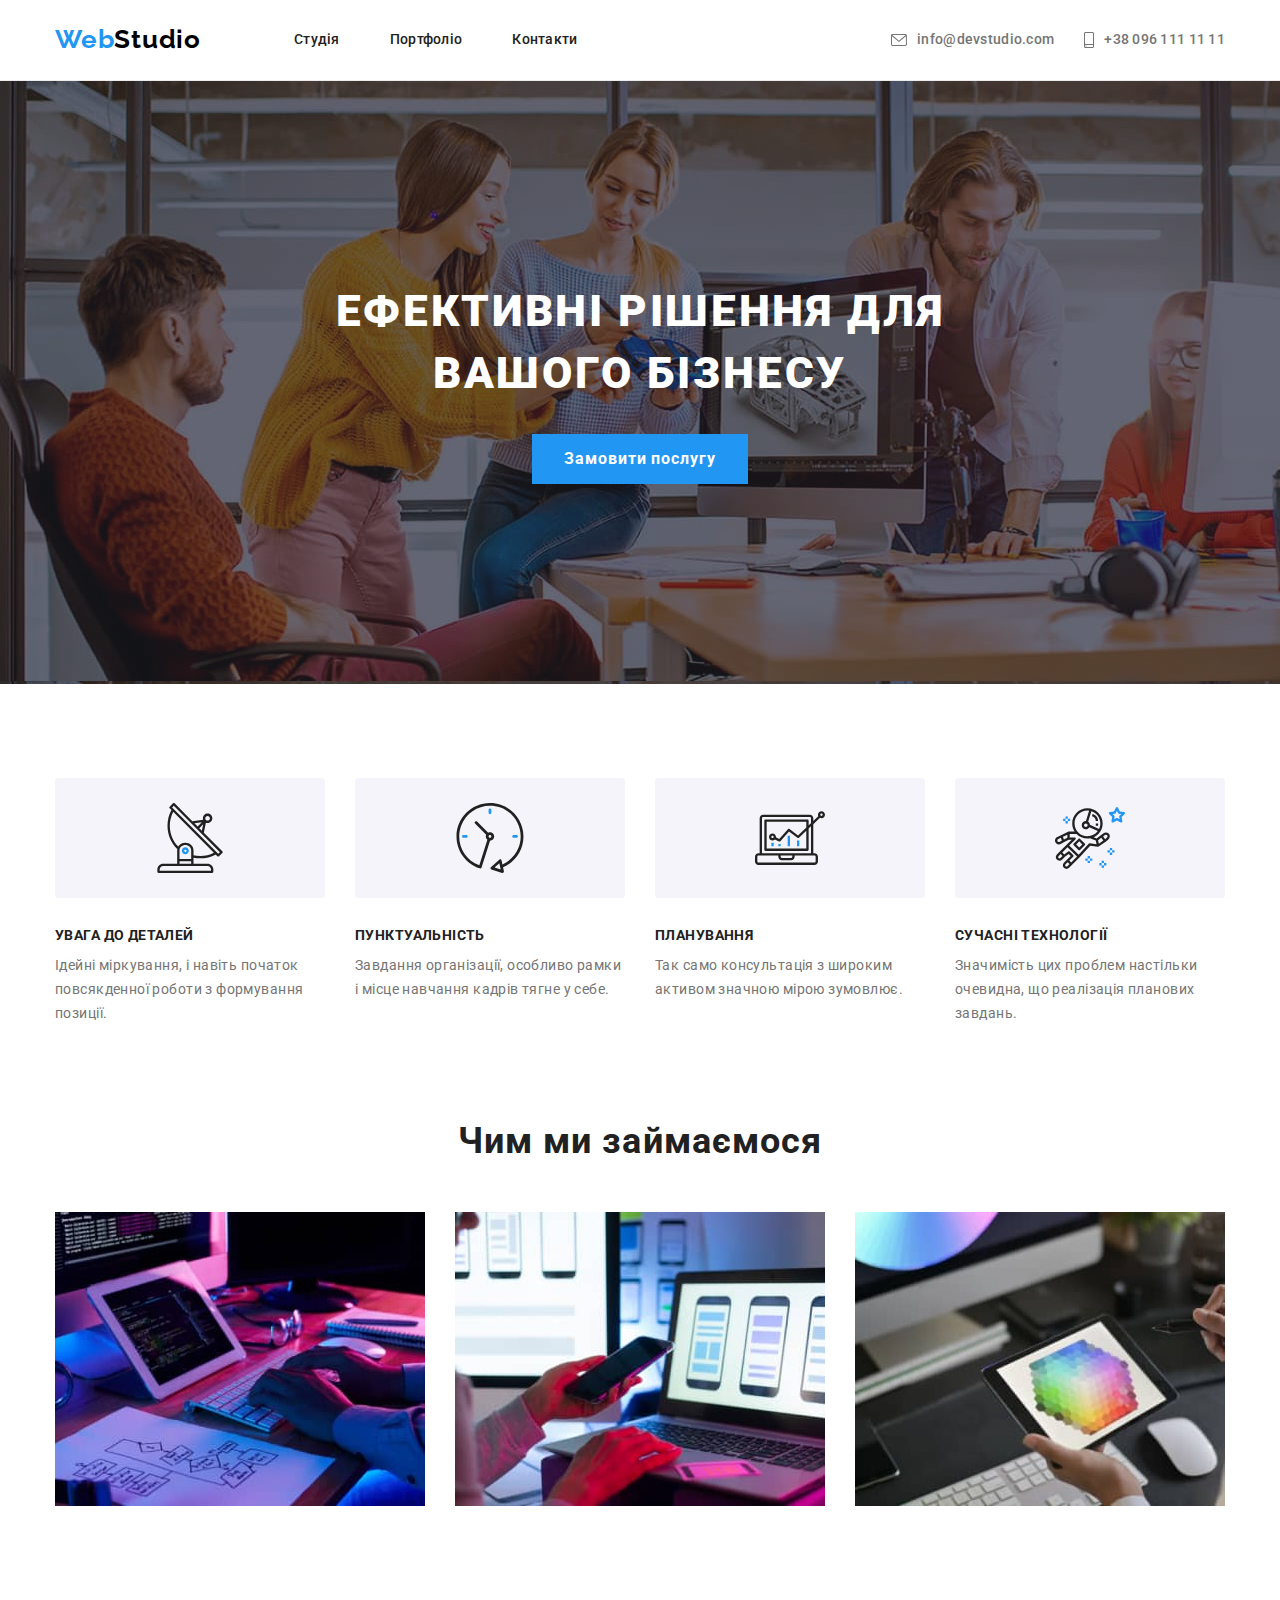
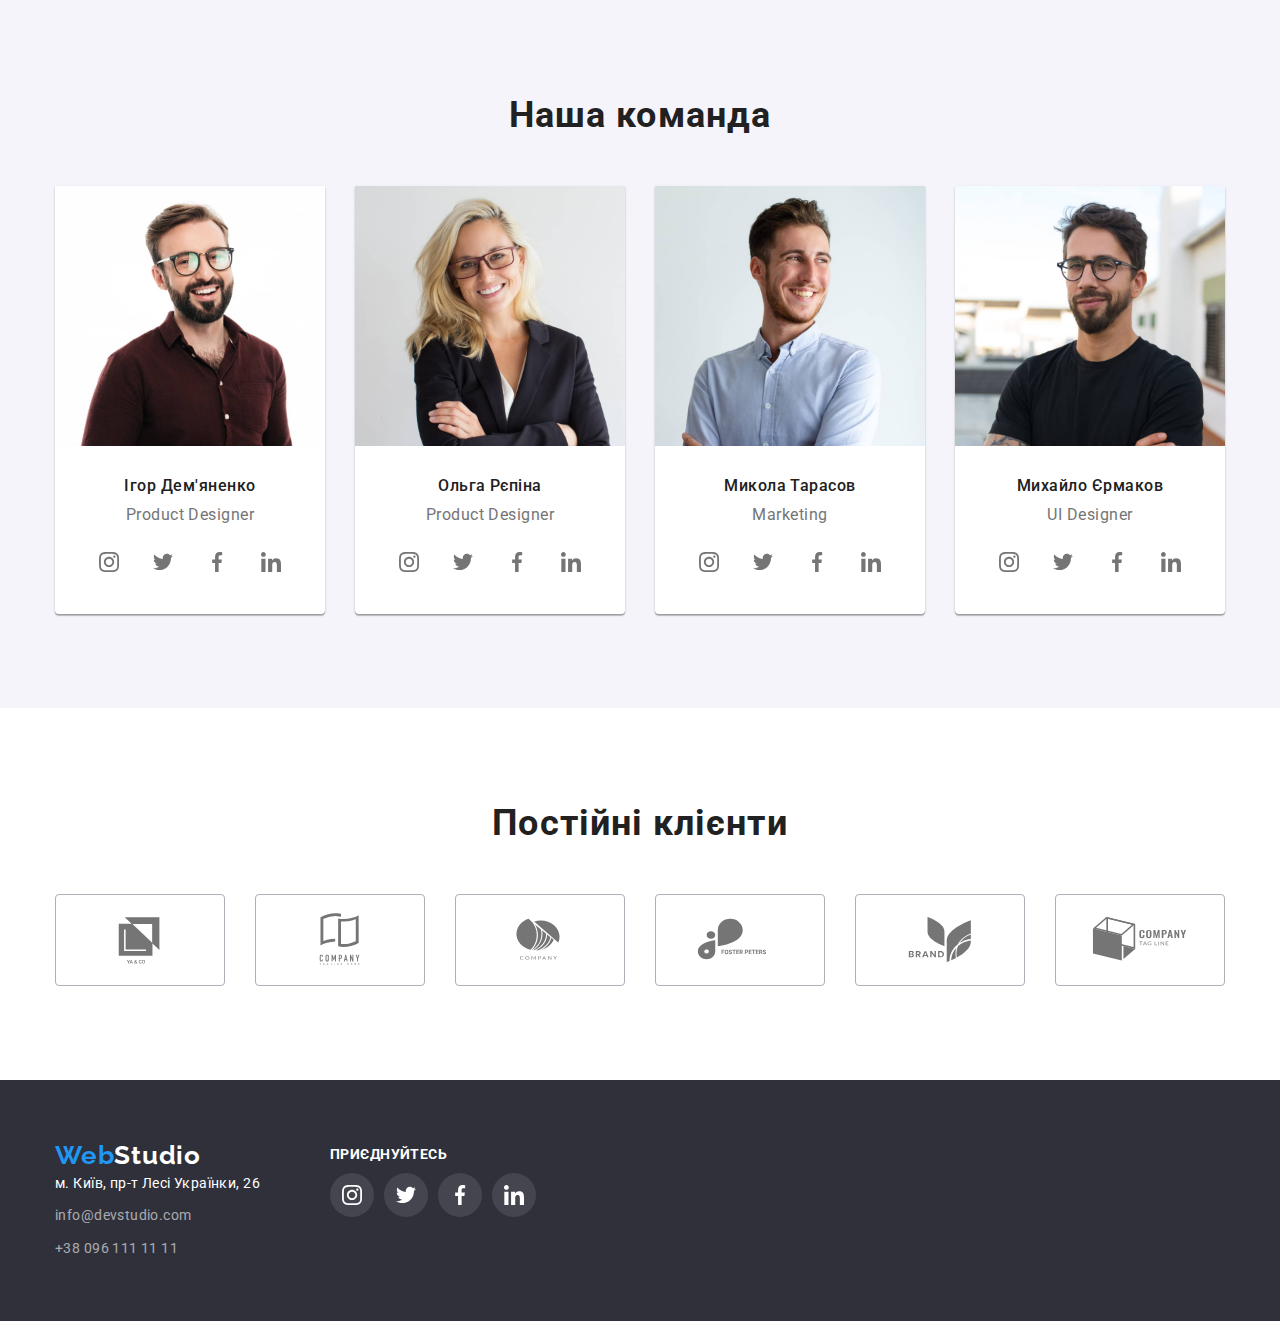
==== index.html @ 5d1fac94 "Added icons and background" ====
<!DOCTYPE html>
<html lang="uk">
<head>
    <meta charset="UTF-8">
    <meta http-equiv="X-UA-Compatible" content="IE=edge">
    <meta name="viewport" content="width=device-width, initial-scale=1.0">
    <title>WebStudio main</title>
    <link href="https://fonts.googleapis.com/css2?family=Raleway:wght@700&family=Roboto:wght@400;500;700;900&display=swap"
        rel="stylesheet">
        <link rel="stylesheet" href="https://cdn.jsdelivr.net/npm/modern-normalize@1.1.0/modern-normalize.min.css">
    <link rel="stylesheet" href="./css/styles.css">
</head>
<body>
    <!--Шапка-->
    <header class="page-header">
        <div class="conteiner">
            <nav class="navigation">
                <a class="logo-top" href="">Web<span class="logo-top-studio">Studio</span></a>
                <ul class="navigation-list">
                    <li class="navigation-item"><a class="navigation-item-link" href="./index.html">Студія</a></li>
                    <li class="navigation-item"><a class="navigation-item-link" href="./portfolio.html">Портфоліо</a></li>
                    <li class="navigation-item"><a class="navigation-item-link" href="">Контакти</a></li>
                </ul>
                <ul class="hdr-contacts">
                    <li class="hdr-contacts-itm">
                        <a class="hdr-contact-link" href="mailto:info@devstudio.com">info@devstudio.com
                            <svg class="hdr-contact-icon" width="16" height="12">
                                <use href="./images/icons.svg#icon-envelope"></use>
                            </svg>
                        </a>
                    </li>
                    <li class="hdr-contacts-itm">
                        <a class="hdr-contact-link" href="tel:+380961111111">+38 096 111 11 11
                            <svg class="hdr-contact-icon" width="10" height="16">
                                <use href="./images/icons.svg#icon-smartphone"></use>
                            </svg>
                        </a>
                    </li>
                </ul>
            </nav>
        </div>
    </header>
    <main>
        <!--Герой-->
        <section class="motto">
            <div class="conteiner">
                <h1 class="motto-text">Ефективні рішення для <br/> вашого бізнесу</h1>
                <button class="btn-modal-window" type="button">Замовити послугу</button>
            </div>
        </section>
        <section class="values section">
            <div class="conteiner">
                <h2 class="values-hdr visually-hidden">Цінності</h2>
                <ul class="values-list">
                    <li class="values-list-item">
                        <div class="value-list-icon-box">
                            <svg class="icon-antenna" width="70" height="70">
                                <use class="brrr" href="./images/icons.svg#icon-antenna"></use>
                            </svg>
                        </div>
                        <h3 class="value-name">УВАГА ДО ДЕТАЛЕЙ</h3>
                        <p class="value-description">
                            Ідейні міркування, і навіть початок повсякденної роботи з формування позиції.
                        </p>
                    </li>
                    <li class="values-list-item">
                        <div class="value-list-icon-box">
                            <svg class="icon-antenna" width="70" height="70">
                                <use class="brrr" href="./images/icons.svg#icon-clock"></use>
                            </svg>
                        </div>
                        <h3 class="value-name">ПУНКТУАЛЬНІСТЬ</h3>
                        <p class="value-description">
                            Завдання організації, особливо рамки і місце навчання кадрів тягне у себе.
                        </p>
                    </li>
                    <li class="values-list-item">
                        <div class="value-list-icon-box">
                            <svg class="icon-antenna" width="70" height="70">
                                <use class="brrr" href="./images/icons.svg#icon-diagram"></use>
                            </svg>
                        </div>
                        <h3 class="value-name">ПЛАНУВАННЯ</h3>
                        <p  class="value-description">
                            Так само консультація з широким активом значною мірою зумовлює.
                        </p>
                    </li>
                    <li class="values-list-item">
                        <div class="value-list-icon-box">
                            <svg class="icon-antenna" width="70" height="70">
                                <use class="brrr" href="./images/icons.svg#icon-astronaut"></use>
                            </svg>
                        </div>
                        <h3 class="value-name">СУЧАСНІ ТЕХНОЛОГІЇ</h3>
                        <p class="value-description">
                            Значимість цих проблем настільки очевидна, що реалізація планових завдань.
                        </p>
                    </li>
                </ul>
            </div>
        </section>
        <!--Чим займаємось-->
        <section class="directions section">
            <div class="conteiner">
                <h2 class="section-name">Чим ми займаємося</h2>
                <ul class="directions-list">
                    <li class="directions-list-item">
                        <img src="./images/box_1.jpg"  alt="руки набирають текст на клавіатурі">
                    </li>
                    <li class="directions-list-item">
                        <img src="./images/box_2.jpg"  alt="в одній руці телефон, інша рука обирає на комп'ютері пристрій длч синхронізації">
                    </li>
                    <li class="directions-list-item">
                        <img src="./images/box_3.jpg"  alt="планшет із кольоровою палітроюна фоні ПК">
                    </li>
                </ul>
            </div>
        </section>
        <!--Команда-->
        <section class="team section">
            <div class="conteiner">
                <h2 class="section-name">Наша команда</h2>
                <ul class="team-list">
                    <li class="team-member">
                        <img class="team-member-img" src="./images/portr_1.jpg" width="270" alt="фото сотрудника 1">
                        <div class="team-mamber-inf">
                            <h3 class="team-member-name">Ігор Дем'яненко</h3>
                            <p class="team-member-position" lang="en">Product Designer</p>
                        </div>
                        <ul class="socisl-link-list">
                            <li>
                                <a class="social-link" href=" ">
                                    <svg class="icon-social-link" width="20" height="20">
                                        <use href="./images/icons.svg#icon-instagram"></use>
                                    </svg>
                                </a>
                            </li>
                            <li>
                                <a class="social-link" href=" ">
                                    <svg class="icon-social-link" width="20" height="20">
                                        <use href="./images/icons.svg#icon-twitter"></use>
                                    </svg>
                                </a>
                            </li>
                            <li>
                                <a class="social-link" href=" ">
                                        <svg class="icon-social-link" width="20" height="20">
                                            <use href="./images/icons.svg#icon-facebook"></use>
                                    </svg>
                                </a>
                            </li>
                            <li>
                                <a class="social-link" href=" ">
                                        <svg class="icon-social-link" width="20" height="20">
                                        <use href="./images/icons.svg#icon-linkedin"></use>
                                    </svg>
                                </a>
                            </li>
                        </ul>
                    </li>
                    <li class="team-member">
                        <img class="team-member-img" src="./images/portr_2.jpg" width="270" alt="фото сотрудника 1">
                        <div class="team-mamber-inf">
                            <h3 class="team-member-name">Ольга Рєпіна</h3>
                            <p class="team-member-position" lang="en">Product Designer</p>
                        </div>
                        <ul class="socisl-link-list">
                            <li>
                                <a class="social-link" href=" ">
                                    <svg class="icon-social-link" width="20" height="20">
                                        <use href="./images/icons.svg#icon-instagram"></use>
                                    </svg>
                                </a>
                            </li>
                            <li>
                                <a class="social-link" href=" ">
                                    <svg class="icon-social-link" width="20" height="20">
                                        <use href="./images/icons.svg#icon-twitter"></use>
                                    </svg>
                                </a>
                            </li>
                            <li>
                                <a class="social-link" href=" ">
                                    <svg class="icon-social-link" width="20" height="20">
                                        <use href="./images/icons.svg#icon-facebook"></use>
                                    </svg>
                                </a>
                            </li>
                            <li>
                                <a class="social-link" href=" ">
                                    <svg class="icon-social-link" width="20" height="20">
                                        <use href="./images/icons.svg#icon-linkedin"></use>
                                    </svg>
                                </a>
                            </li>
                        </ul>
                    </li>
                    <li class="team-member">
                        <img class="team-member-img" src="./images/portr_3.jpg" width="270" alt="фото сотрудника 1">
                        <div class="team-mamber-inf">
                            <h3 class="team-member-name">Микола Тарасов</h3>
                            <p class="team-member-position" lang="en">Marketing</p>
                        </div>
                        <ul class="socisl-link-list">
                            <li>
                                <a class="social-link" href=" ">
                                    <svg class="icon-social-link" width="20" height="20">
                                        <use href="./images/icons.svg#icon-instagram"></use>
                                    </svg>
                                </a>
                            </li>
                            <li>
                                <a class="social-link" href=" ">
                                    <svg class="icon-social-link" width="20" height="20">
                                        <use href="./images/icons.svg#icon-twitter"></use>
                                    </svg>
                                </a>
                            </li>
                            <li>
                                <a class="social-link" href=" ">
                                    <svg class="icon-social-link" width="20" height="20">
                                        <use href="./images/icons.svg#icon-facebook"></use>
                                    </svg>
                                </a>
                            </li>
                            <li>
                                <a class="social-link" href=" ">
                                    <svg class="icon-social-link" width="20" height="20">
                                        <use href="./images/icons.svg#icon-linkedin"></use>
                                    </svg>
                                </a>
                            </li>
                        </ul>
                    </li>
                    <li class="team-member">
                        <img class="team-member-img" src="./images/portr_4.jpg" width="270" alt="фото сотрудника 1">
                        <div class="team-mamber-inf">
                            <h3 class="team-member-name">Михайло Єрмаков</h3>
                            <p class="team-member-position" lang="en">UI Designer</p>
                        </div>
                        <ul class="socisl-link-list">
                            <li>
                                <a class="social-link" href=" ">
                                    <svg class="icon-social-link" width="20" height="20">
                                        <use href="./images/icons.svg#icon-instagram"></use>
                                    </svg>
                                </a>
                            </li>
                            <li>
                                <a class="social-link" href=" ">
                                    <svg class="icon-social-link" width="20" height="20">
                                        <use href="./images/icons.svg#icon-twitter"></use>
                                    </svg>
                                </a>
                            </li>
                            <li>
                                <a class="social-link" href=" ">
                                    <svg class="icon-social-link" width="20" height="20">
                                        <use href="./images/icons.svg#icon-facebook"></use>
                                    </svg>
                                </a>
                            </li>
                            <li>
                                <a class="social-link" href=" ">
                                    <svg class="icon-social-link" width="20" height="20">
                                        <use href="./images/icons.svg#icon-linkedin"></use>
                                    </svg>
                                </a>
                            </li>
                        </ul>
                    </li>
                </ul>
            </div>
        </section>
        <section class="clients section">
            <div class="conteiner">
                <h2 class="section-name">Постійні клієнти</h2>
                <ul class="clients-list">
                    <li>
                        <a class="client-link" href="">
                            <svg class="icon-client" width="106" height="60">
                                <use href="./images/icons.svg#icon-company_1"></use>
                            </svg>
                        </a>
                    </li>
                    <li>
                        <a class="client-link" href="">
                            <svg class="icon-client" width="106" height="60">
                                <use href="./images/icons.svg#icon-company_2"></use>
                            </svg>
                        </a>
                    </li>
                    <li>
                        <a class="client-link" href="">
                            <svg class="icon-client" width="106" height="60">
                                <use href="./images/icons.svg#icon-company_3"></use>
                            </svg>
                        </a>
                    </li>
                    <li>
                        <a class="client-link" href="">
                            <svg class="icon-client" width="106" height="60">
                                <use href="./images/icons.svg#icon-company_4"></use>
                            </svg>
                        </a>
                    </li>
                    <li>
                        <a class="client-link" href="">
                            <svg class="icon-client" width="106" height="60">
                                <use href="./images/icons.svg#icon-company_5"></use>
                            </svg>
                        </a>
                    </li>
                    <li>
                        <a class="client-link" href="">
                            <svg class="icon-client" width="106" height="60">
                                <use href="./images/icons.svg#icon-company_6"></use>
                            </svg>
                        </a>
                    </li>
                </ul>
            </div>
        </section>
    </main>
    <!--Підвал-->
    <footer class="page-bottom">
        <div class="conteiner footer-items">
            <div class="contacts-footer">
                <a class="logo-bottom" href="" >
                    Web<span class="logo-bottom-studio">Studio</span> 
                </a>
                <address class="footer-contacts">
                    <ul class="footer-contacts-list">
                        <li class="ditails-list-item">
                            <a class="footer-adressse" href="">м. Київ, пр-т Лесі Українки, 26</a>
                        </li>
                        <li class="ditails-list-item">
                            <a class="footer-mail" href="mailto:info@devstudio.com">info@devstudio.com</a>
                        </li>
                        <li class="ditails-list-item">
                            <a class="footer-phone" href="tel:+380961111111">+38 096 111 11 11</a>
                        </li>
                    </ul>
                </address>
            </div>
            <div class="footer-social-links">
                <h3 class="social-links-header">приєднуйтесь</h3>
                <ul class="footer-socisl-link-list">
                    <li>
                        <a class="social-link-footer" href=" ">
                            <svg class="icon-social-link" width="20" height="20">
                                <use href="./images/icons.svg#icon-instagram"></use>
                            </svg>
                        </a>
                    </li>
                    <li>
                        <a class="social-link-footer" href=" ">
                            <svg class="icon-social-link" width="20" height="20">
                                <use href="./images/icons.svg#icon-twitter"></use>
                            </svg>
                        </a>
                    </li>
                    <li>
                        <a class="social-link-footer" href=" ">
                            <svg class="icon-social-link" width="20" height="20">
                                <use href="./images/icons.svg#icon-facebook"></use>
                            </svg>
                        </a>
                    </li>
                    <li>
                        <a class="social-link-footer" href=" ">
                            <svg class="icon-social-link" width="20" height="20">
                                <use href="./images/icons.svg#icon-linkedin"></use>
                            </svg>
                        </a>
                    </li>
                </ul>
            </div>
        </div>
    </footer>
</body>
</html>
---- css/styles.css ----
:root {
    --font-family: 'Roboto', sans-serif;
    --primery-text-color: #757575;
    --secondary-text-color: #212121;
    --text-color-white: #FFFFFF;
    --accent-color: #2196F3;
}
/* --зкидання марджинів для заголовків, абзаців, списків, Відміна маркерів позицій списку, весь сайт-- */

h1,h2,h3,h4,h5,h6,p,ul {
    margin-top: 0;
    margin-bottom: 0;
}
ul, li {
    list-style: none;
    margin-top: 0;
    margin-bottom: 0;
    padding: 0;
}
/* --Вдміна підкреслювання посиланнь, весь сайт-- */

a {
    text-decoration: none;
}
/* --Визначення родини шрифтів для кнопок-- */
button {
    font-family: 'Roboto', sans-serif;
    cursor: pointer;
}
/* --Зображення, елементи списків відміна відступів знизу-- */
/* --прописана максимальна ширина фото - 100% батьківського елементу, щоби не вказувати фіксовану ширину фото в HTML, фіксована ширина 270px видалена-- */

img {
    display: block;
}
/* --Глобальнй стиль тексту в елементі/тезі "боді" -- */

body {
    background: #fff;
    color: var(--primery-text-color);
    font-family: var(--font-family);
}
.section {
    padding-top: 94px;
    padding-bottom: 94px;
}
/* --Назва секції загальні параметри-- */

.section-name {
    font-weight: 700;
    font-size: 36px;
    line-height: 1.17;
    text-align: center;
    letter-spacing: 0.03em;
    color: var(--secondary-text-color);

    margin-bottom: 50px;
}
/* --Приховані заголовки-- */

.visually-hidden {
    position: absolute;
    white-space: nowrap;
    width: 1px;
    height: 1px;
    overflow: hidden;
    border: 0;
    padding: 0;
    clip: rect(0 0 0 0);
    clip-path: inset(50%);
    margin: -1px;
}
/* --контейнер для позиціонування контенту на сторінці-- */

.conteiner {
    width: 1200px;
    padding-right: 15px;
    padding-left: 15px;
    margin-left: auto;
    margin-right: auto;
}
/* --ХЕДЕР-- */
/* --Лого двокольорове-- */

.logo-top {
    font-family: Raleway, sans-serif;
    font-weight: 700;
    font-size: 26px;
    line-height: 1.2; 
    letter-spacing: 0.03em;
    color: #2196F3;
}
.logo-top-studio {
    color: #000000;
}
/* --Навігація сайту-- */

.navigation, .navigation-list, .hdr-contacts  {
    display: flex;
    align-items: center;
}
.navigation-list {
    margin-left: 93px; 
}
.navigation-item {
    display: flex;
}
.navigation-item:not(:first-child) {
    margin-left: 50px;
}
.navigation-item-link {
    font-weight: 500;
    font-size: 14px;
    line-height: 1.14;
    letter-spacing: 0.02em;
    color: #212121;
    padding-top: 32px;
    padding-bottom: 32px;
}
.navigation-item-link:hover,
.navigation-item-link:focus {
    color: var(--accent-color);
}
/* -- Контакти шапка -- */

.hdr-contacts {
    margin-left: auto;
}
.hdr-contacts-itm + .hdr-contacts-itm {
    margin-left: 30px;
}
.hdr-contact-link {
    display: flex;
    flex-direction: row-reverse;
    align-items: center;
    padding-top: 32px;
    padding-bottom: 32px;
    font-weight: 500;
    font-size: 14px;
    line-height: 1.14;
    letter-spacing: 0.02em;
    color: var(--primery-text-color);
    fill: var(--primery-text-color)
}
.hdr-contact-icon {
    margin-right: 10px;
    fill: currentColor;
}
.hdr-contact-link:hover, .hdr-contact-link:focus {
    color: var(--accent-color);
}
.page-header {
    border-bottom: 1px solid #ECECEC;
}
/* --СТУДІЯ-- */
/* --Герой-- */

.motto {
    max-width: 1600px;
    margin: 0 auto;
    padding: 200px 0;
    background-color: #2F303A;
    background-image: linear-gradient(rgba(47, 48, 58, 0.4), rgba(47, 48, 58, 0.4)),url(../images/hero_dack.jpg);    
}
.motto-text  {
    margin-bottom: 30px;
    font-weight: 900;
    font-size: 44px;
    line-height: 1.4;
    text-align: center;
    letter-spacing: 0.06em;
    text-transform: uppercase;
    color: var(--text-color-white);
}
.btn-modal-window {
    display: block;
    margin-left: auto;
    margin-right: auto;
    width: 216px;
    height: 50px;
    font-weight: 700;
    font-size: 16px;
    line-height: 1.9;
    text-align: center;
    letter-spacing: 0.06em;
    background-color: var(--accent-color);
    color: var(--text-color-white);
    border: 0;
}
.btn-modal-window:hover,
.btn-modal-window:focus {
    background: #188CE8;
    box-shadow: 0px 4px 4px rgba(0, 0, 0, 0.15);
    border-radius: 4px
}
/* --Цінності-- */
/* --заголовок приховано, прописано в глоб. стилях-- */

.values-list {
    display: flex;
    justify-content: space-between;
}
.values-list-item {
    width: calc((100% - 30px*3)/4);
    margin-right: 30px;
    }
.values-list-item:last-child {
    margin-right: 0;
}
.value-list-icon-box {
    display: flex;
    background-color: #F5F4FA;
    border-radius: 4px;
    margin-bottom: 30px;
    justify-content: center;
    align-items: center; 
}
.icon-antenna {
    height: 120px;
}
.value-name {
    font-size: 14px;
    font-weight: 700;
    line-height: 1.14;
    letter-spacing: 0.03em;
    text-transform: uppercase;
    color: var(--secondary-text-color);

    margin-bottom: 10px;
}
.value-description {
    font-weight: 400;
    font-size: 14px;
    line-height: 1.71;
    letter-spacing: 0.03em;
    color: var(--primery-text-color);
}
/* --Чим им займаємось-- */

.section.directions {
    padding-top: 0;
}
.directions-list {
    display: flex;
}
.directions-list-item {
width: calc((100% - 30px*2)/3);
margin-right: 30px;
}
.directions-list-item:last-child {
    margin-right: 0;
}
/* --Наша команда-- */

.team {
    background: #F5F4FA;
}
.team-list {
    display: flex;
}
.team-member {
    background: #FFFFFF;
    box-shadow: 0px 1px 3px rgba(0, 0, 0, 0.12), 0px 1px 1px rgba(0, 0, 0, 0.14), 0px 2px 1px rgba(0, 0, 0, 0.2);
    border-radius: 0px 0px 4px 4px;

    width: calc((100% - 30px*3)/4);
    margin-right: 30px;
}
.team-member:last-child {
    margin-right: 0;
}
.team-mamber-inf {
    padding: 30px 0 16px 0;
}
.team-member-name {
    font-weight: 500;
    font-size: 16px;
    line-height: 1.19;
    text-align: center;
    letter-spacing: 0.03em;
    color: var(--secondary-text-color);
    margin-bottom: 10px;
}
.team-member-position {
    font-size: 16px;
    line-height: 1.19;
    text-align: center;
    letter-spacing: 0.03em;
    color: var(--primery-text-color);
}
.socisl-link-list {     
    display: flex;
    width: 206px;
    height: 44px;
    margin: 0 auto 30px;
    justify-content: space-between;
    gap: 10px;
}
.social-link {
    display: flex;
    width: 44px;
    height: 44px;
    border-radius: 50%;
    justify-content: center;
    align-items: center;
    color: var(--primery-text-color);
}
.icon-social-link {
    fill: currentColor;
}
.social-link:hover, .social-link:focus {
    background-color: var(--accent-color);
    fill: var(--text-color-white);
}
.social-link:hover .icon-social-link,
.social-link:focus .icon-social-link {
    fill: var(--text-color-white);
}
/* --Список клієнтів-- */

.clients-list {
    display: flex;
    width: 1170px;
    justify-content: space-between;
}
.client-link {
    display: flex;
    justify-content: center;
    align-items: center;
    width: 170px;
    height: 92px;
    border: 1px solid #AFB1B8;
    border-radius: 4px;
}
.icon-client {
    fill: var(--primery-text-color);
}
.client-link:hover,
.client-link:focus {
    border-color: var(--accent-color);
}
.client-link:hover .icon-client,
.client-link:focus .icon-client {
    fill: var(--accent-color);
}
/* --ПОРТФОЛІО ОСНОВНИЙ КОНТЕНТ-- */
/* --Фільтр портфоліо-- */
/* --заголовок приховано, прописано в глоб. стилях-- */

.filter {
    display: flex;
    justify-content: center;
    margin-bottom: 50px;
}
.filter-item:not(:last-child) {
    margin-right: 4px;
}
.filter-item:not(:first-child) {
    margin-left: 4px;
}
.filter-button {
    padding: 6px 22px;
}
.first-button {
    padding: 6px 25px;
}
.filter-button {
    background: #F5F4FA;
    border-radius: 4px;
    border-color: transparent;
    font-weight: 500;
    font-size: 16px;
    line-height: 1.63;
    text-align: center;
    letter-spacing: 0.03em;
    color: var(--secondary-text-color);
    cursor: pointer;
    padding: 6px, 22px;
}
.filter-button:hover, .filter-button:focus {
    background-color: var(--accent-color);
    color: var(--text-color-white);
    box-shadow: 0px 3px 1px rgba(0, 0, 0, 0.1), 0px 1px 2px rgba(0, 0, 0, 0.08), 0px 2px 2px rgba(0, 0, 0, 0.12);
    border-radius: 4px;
}
/* --Проєкти-- */

.projects {
    display: flex;
    flex-wrap: wrap;
    gap: 30px;
}
.project {
    width: calc((100% - 30px*2)/3);
}
.project:hover {
    box-shadow: 0px 1px 1px rgba(0, 0, 0, 0.12), 0px 4px 4px rgba(0, 0, 0, 0.06), 1px 4px 6px rgba(0, 0, 0, 0.16);
}
/* --Підписи проектів-- */

.project-caption { 
    padding: 20px 24px;
    background: #FFFFFF;
    border: 1px solid #EEEEEE;
    border-top-width: 0;
}
.project-name {
    font-weight: 700;
    font-size: 18px;
    line-height: 2;
    letter-spacing: 0.06em;
    color: var(--secondary-text-color);

    margin-bottom: 4px;
}
.product-segment {
    font-weight: 400;
    font-size: 16px;
    line-height: 1.88;
    letter-spacing: 0.03em;
    color: var(--primery-text-color);
}
/* --ПІДВАЛ-- */

.page-bottom {
    padding: 60px 0;
    background-color: #2F303A;
}
.footer-items {
    display: flex;
    justify-content: left;
    /* align-items: flex-start; */
    /* flex-direction: column; */

}
.logo-bottom {
    text-decoration: none;
    font-family: Raleway, sans-serif;
    font-weight: 700;
    font-size: 26px;
    line-height: 1.2;
    letter-spacing: 0.03em;
    color: #2196F3;

    margin-bottom: 20px;
}
.logo-bottom-studio {
    color: #fff;
}
.footer-adressse {
    font-style: normal;
    font-size: 14px;
    line-height: 1.7;
    letter-spacing: 0.03em;
    color: var(--text-color-white);
}
.footer-mail,
.footer-phone {
    font-style: normal;
    font-size: 14px;
    line-height: 1.7;
    letter-spacing: 0.03em;
    color: rgba(255, 255, 255, 0.6);
}
.ditails-list-item+.ditails-list-item {
    margin-top: 9px;
}
.footer-mail:hover, .footer-mail:focus,
.footer-phone:hover, .footer-phone:focus,
.footer-adressse:hover, .footer-adressse:focus {
    color: var(--accent-color);
}
.footer-social-links {
    margin-left: 70px;
    margin-top: 7px;
}
.social-links-header {
    font-size: 14px;
        font-weight: 700;
        line-height: 1.14;
        letter-spacing: 0.03em;
        text-transform: uppercase;
        color: var(--text-color-white);
    
        margin-bottom: 10px;
}
.footer-socisl-link-list {
    display: flex;
    width: 206px;
    height: 44px;
    margin: 0;
    justify-content: space-between;
    gap: 10px;
}
.social-link-footer {
    display: flex;
    width: 44px;
    height: 44px;
    border-radius: 50%;
    justify-content: center;
    align-items: center;
    background-color: rgba(255, 255, 255, 0.1);
    color: var(--text-color-white);
}
.social-link-footer:hover {
    background-color: var(--accent-color);
}
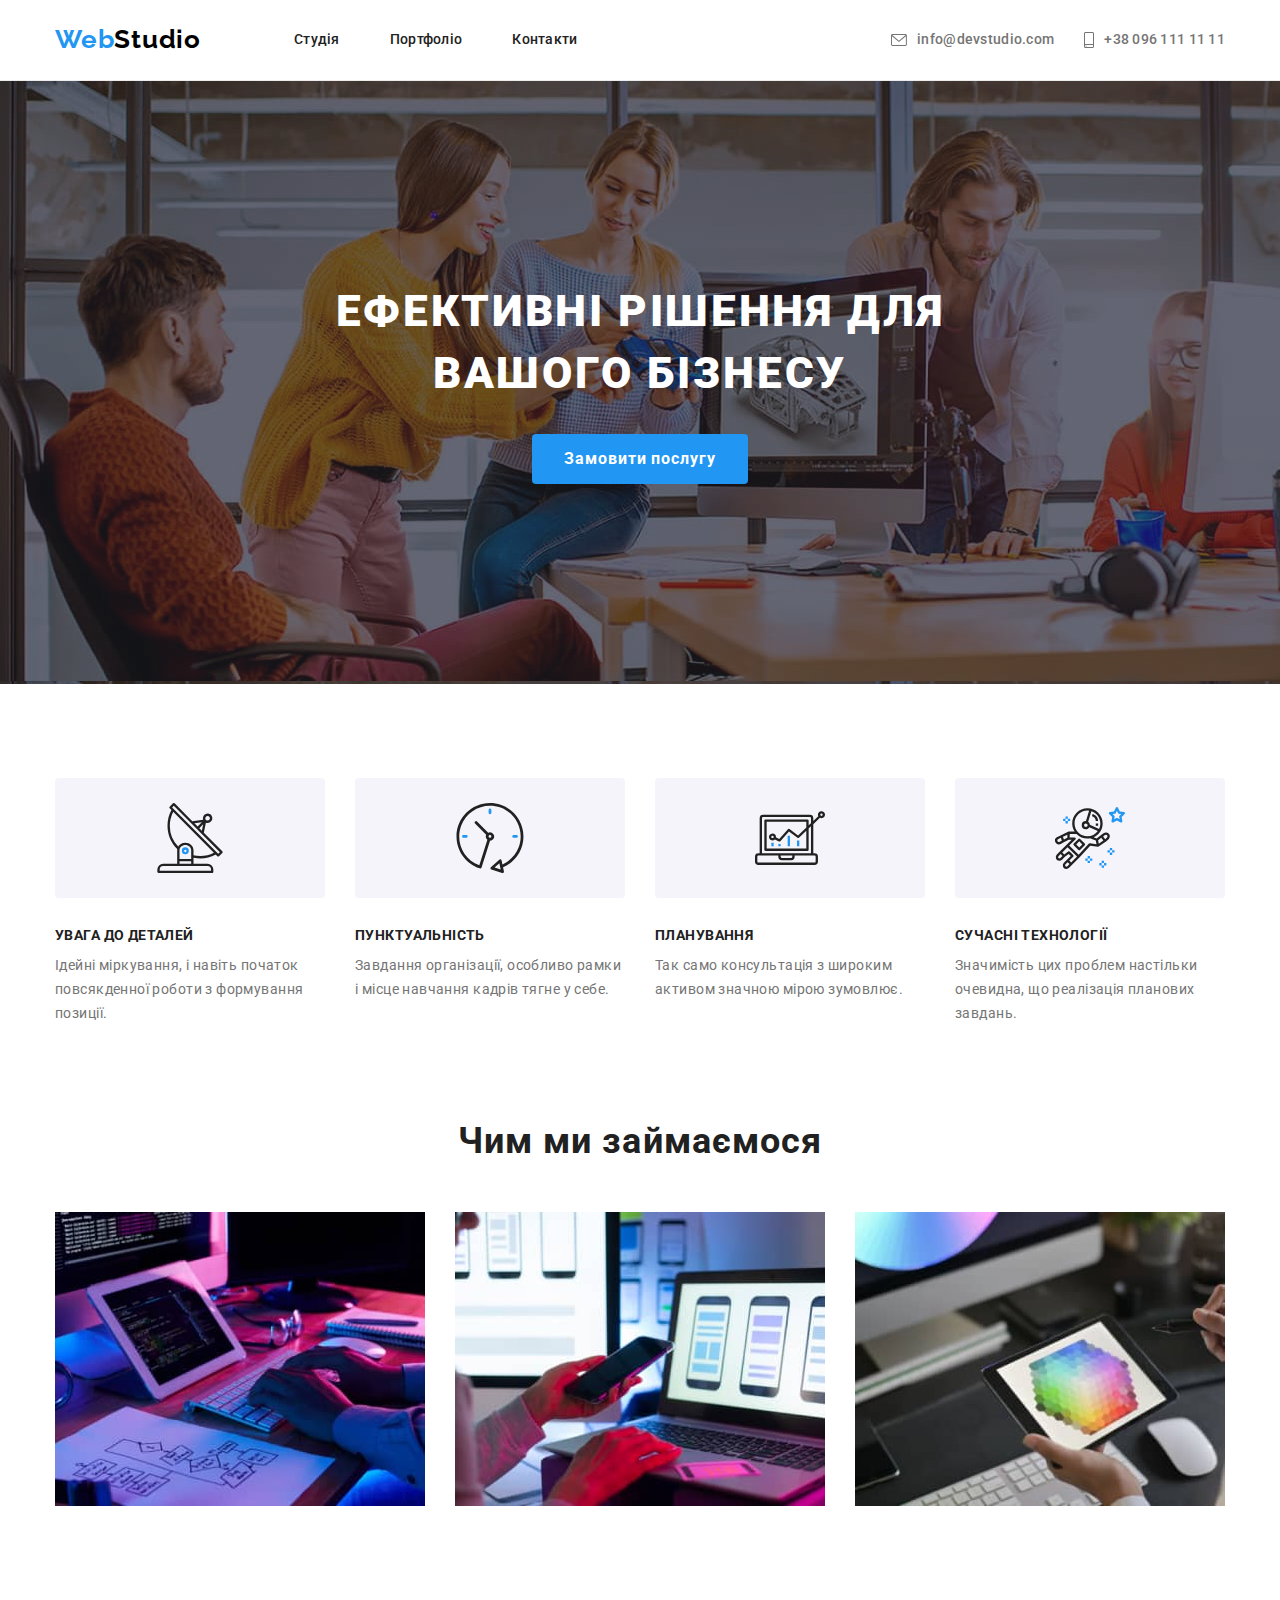
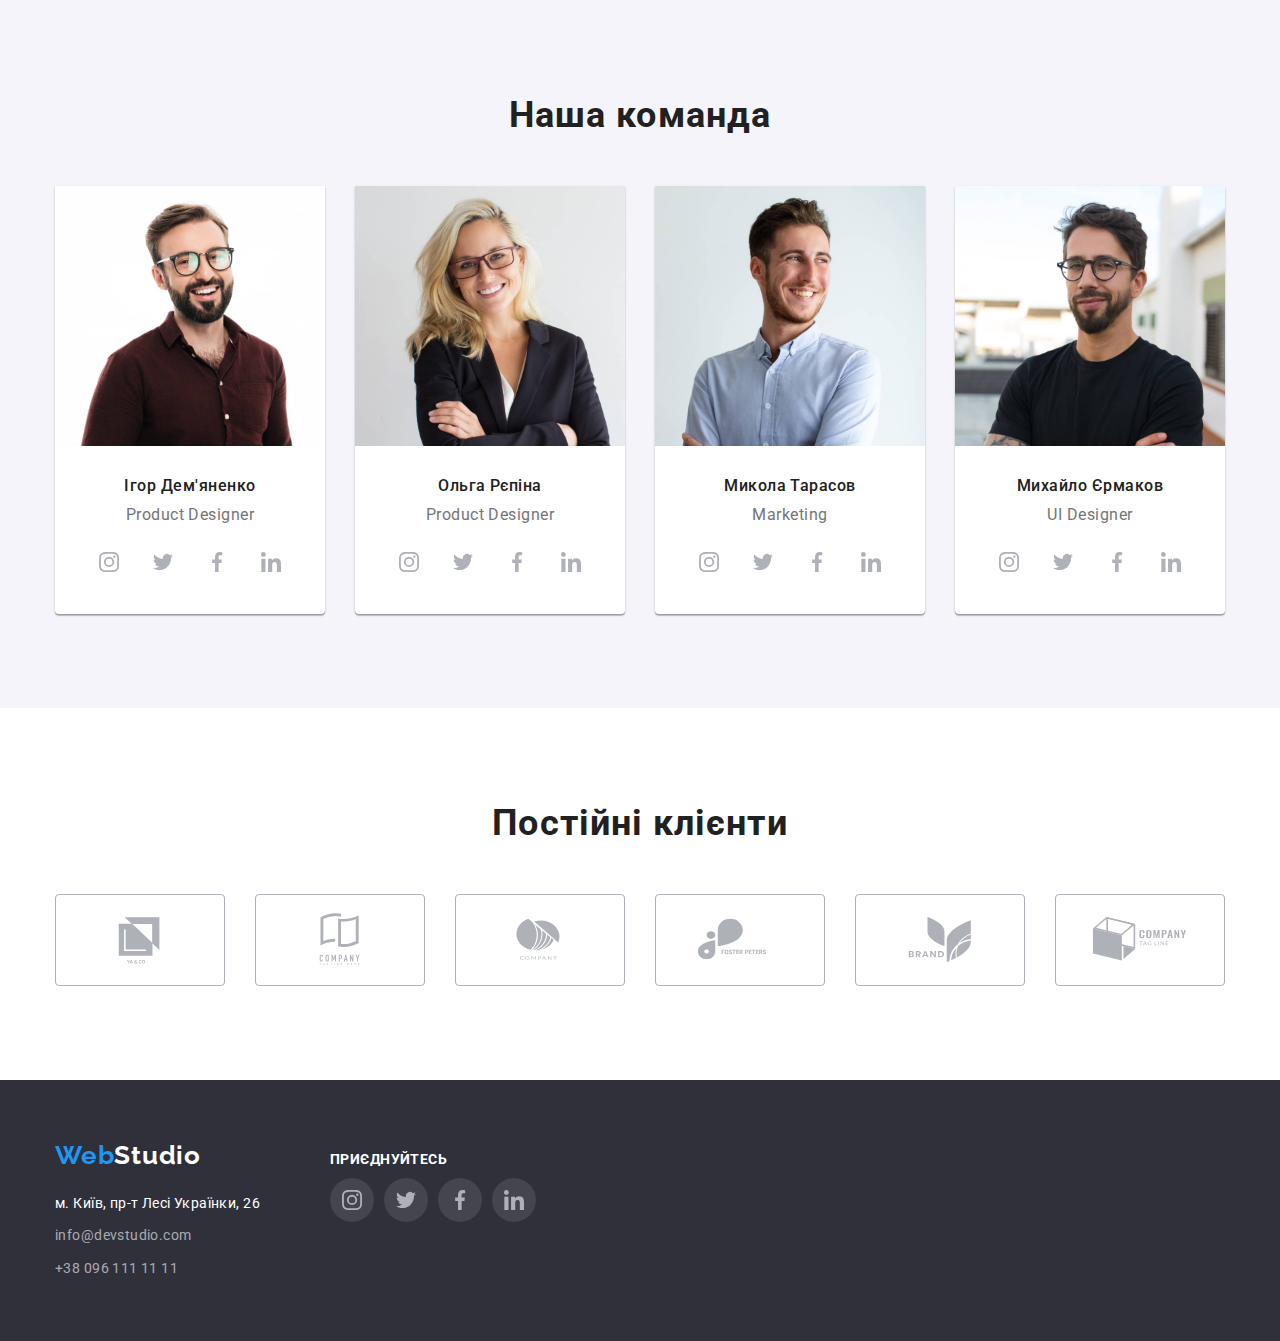
==== commit 1b06911b: "first correction" ====
--- a/index.html
+++ b/index.html
@@ -276,48 +276,48 @@
             <div class="conteiner">
                 <h2 class="section-name">Постійні клієнти</h2>
                 <ul class="clients-list">
-                    <li>
+                    <li class="client-list-item">
                         <a class="client-link" href="">
                             <svg class="icon-client" width="106" height="60">
                                 <use href="./images/icons.svg#icon-company_1"></use>
                             </svg>
                         </a>
                     </li>
-                    <li>
+                    <li class="client-list-item">
                         <a class="client-link" href="">
                             <svg class="icon-client" width="106" height="60">
                                 <use href="./images/icons.svg#icon-company_2"></use>
                             </svg>
                         </a>
                     </li>
-                    <li>
+                    <li class="client-list-item">
                         <a class="client-link" href="">
                             <svg class="icon-client" width="106" height="60">
                                 <use href="./images/icons.svg#icon-company_3"></use>
                             </svg>
                         </a>
                     </li>
-                    <li>
+                    <li class="client-list-item">
                         <a class="client-link" href="">
                             <svg class="icon-client" width="106" height="60">
                                 <use href="./images/icons.svg#icon-company_4"></use>
                             </svg>
                         </a>
                     </li>
-                    <li>
+                    <li class="client-list-item">
                         <a class="client-link" href="">
                             <svg class="icon-client" width="106" height="60">
                                 <use href="./images/icons.svg#icon-company_5"></use>
                             </svg>
                         </a>
                     </li>
-                    <li>
+                    <li class="client-list-item">
                         <a class="client-link" href="">
                             <svg class="icon-client" width="106" height="60">
                                 <use href="./images/icons.svg#icon-company_6"></use>
                             </svg>
                         </a>
-                    </li>
+                    </li class="client-list-item">
                 </ul>
             </div>
         </section>
--- a/css/styles.css
+++ b/css/styles.css
@@ -185,6 +185,7 @@
     letter-spacing: 0.06em;
     background-color: var(--accent-color);
     color: var(--text-color-white);
+    border-radius: 4px;
     border: 0;
 }
 .btn-modal-window:hover,
@@ -209,14 +210,12 @@
 }
 .value-list-icon-box {
     display: flex;
+    height: 120px;
     background-color: #F5F4FA;
     border-radius: 4px;
     margin-bottom: 30px;
     justify-content: center;
     align-items: center; 
-}
-.icon-antenna {
-    height: 120px;
 }
 .value-name {
     font-size: 14px;
@@ -306,7 +305,7 @@
     color: var(--primery-text-color);
 }
 .icon-social-link {
-    fill: currentColor;
+    fill: #AFB1B8;
 }
 .social-link:hover, .social-link:focus {
     background-color: var(--accent-color);
@@ -320,20 +319,24 @@
 
 .clients-list {
     display: flex;
-    width: 1170px;
-    justify-content: space-between;
+}
+.client-list-item {
+    width: calc((100% - 30px*5)/6);
+    margin-right: 30px;
 }
 .client-link {
     display: flex;
     justify-content: center;
     align-items: center;
-    width: 170px;
     height: 92px;
     border: 1px solid #AFB1B8;
     border-radius: 4px;
 }
+.client-list-item:last-child {
+    margin-right: 0;
+}
 .icon-client {
-    fill: var(--primery-text-color);
+    fill: #AFB1B8;
 }
 .client-link:hover,
 .client-link:focus {
@@ -393,7 +396,8 @@
 .project {
     width: calc((100% - 30px*2)/3);
 }
-.project:hover {
+.project-link:hover {
+    display: block;
     box-shadow: 0px 1px 1px rgba(0, 0, 0, 0.12), 0px 4px 4px rgba(0, 0, 0, 0.06), 1px 4px 6px rgba(0, 0, 0, 0.16);
 }
 /* --Підписи проектів-- */
@@ -429,11 +433,9 @@
 .footer-items {
     display: flex;
     justify-content: left;
-    /* align-items: flex-start; */
-    /* flex-direction: column; */
-
 }
 .logo-bottom {
+    display: block;
     text-decoration: none;
     font-family: Raleway, sans-serif;
     font-weight: 700;
@@ -472,17 +474,18 @@
 }
 .footer-social-links {
     margin-left: 70px;
-    margin-top: 7px;
+    margin-top: 12px;
 }
 .social-links-header {
-    font-size: 14px;
-        font-weight: 700;
-        line-height: 1.14;
-        letter-spacing: 0.03em;
-        text-transform: uppercase;
-        color: var(--text-color-white);
-    
-        margin-bottom: 10px;
+    display: block;
+    font-size: 14px;
+    font-weight: 700;
+    line-height: 1.14;
+    letter-spacing: 0.03em;
+    text-transform: uppercase;
+    color: var(--text-color-white);
+
+    margin-bottom: 10px;
 }
 .footer-socisl-link-list {
     display: flex;
